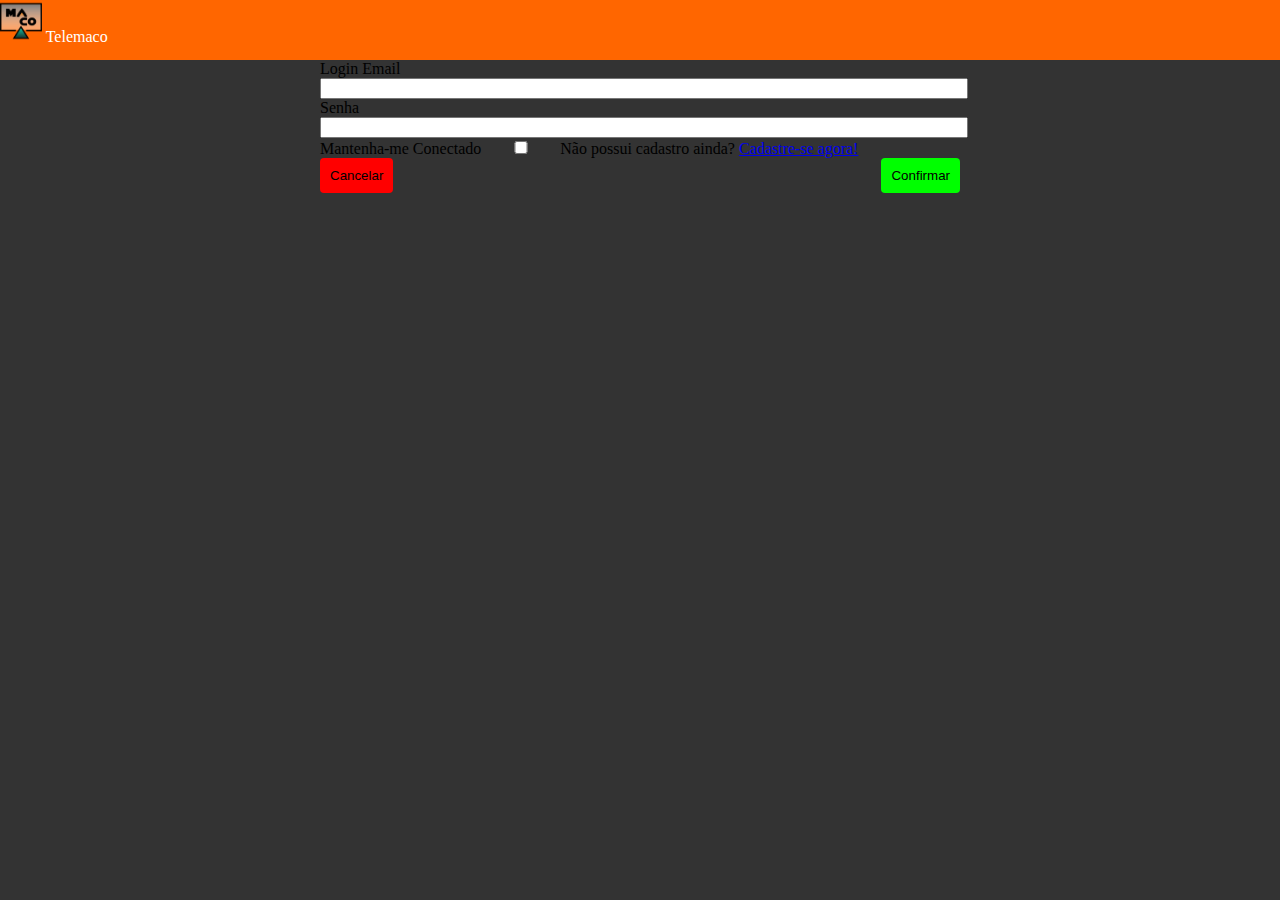
==== Development/html/Login.html @ eb01e9e6 "Cration of the Login Screen" ====
<!DOCTYPE html>
<html>
<head>
	<title>Login</title>
	<style type="text/css"></style>
	<link rel="stylesheet" type="text/css" href="../css/styleLogin.css">
	<link rel="icon" type="png" href="../media/images/icon.png">
</head>
<body>
	<header>
		<a href="./Login.html"><img src="../media/images/icon.png" height="70%"> Telemaco</a>
	</header>

	<div id="middle">
		<form action="" method="post">
			<label id="title">Login</label>

			<label for="email">Email</label>
			<input type="email" name="email">

			<label for="psd">Senha</label>
			<input type="password" name="psw">

			<label for="cbStayConcected"> Mantenha-me Conectado </label>
			<input type="checkbox" name="cbStayConcected" style="width:10%">

			<label> Não possui cadastro ainda? 
					<a href="./Register">Cadastre-se agora!</a>
			</label>

			<div id="buttons">
				<button class="button" id="btnCancel">Cancelar</button>
				<button class="button" id="btnConfirm">Confirmar</button>
			</div>
		</form>
	</div>
</body>
</html>
---- Development/css/styleLogin.css ----
body {
	background: #333;
	margin: 0;
}

header {
	background: #ff6600;
	width: 100%;
	height: 60px;
}

header a {
	color: #fff;
	text-decoration: none;
	vertical-align: middle;
}

#middle {
	width: 100%;
}

#middle form {
	width: 50%;
	margin: 0 auto;
}

#middle form label {
	width: 100%;
}

#middle form input {
	width: 100%;
}

#buttons {
	width: 100%;
}

#btnCancel {
	background: #f00;
}

#btnConfirm {
	background: #0f0;
	float: right;
}

.button {
	border: none;
	border-radius: 4px;
	padding: 10px;
}
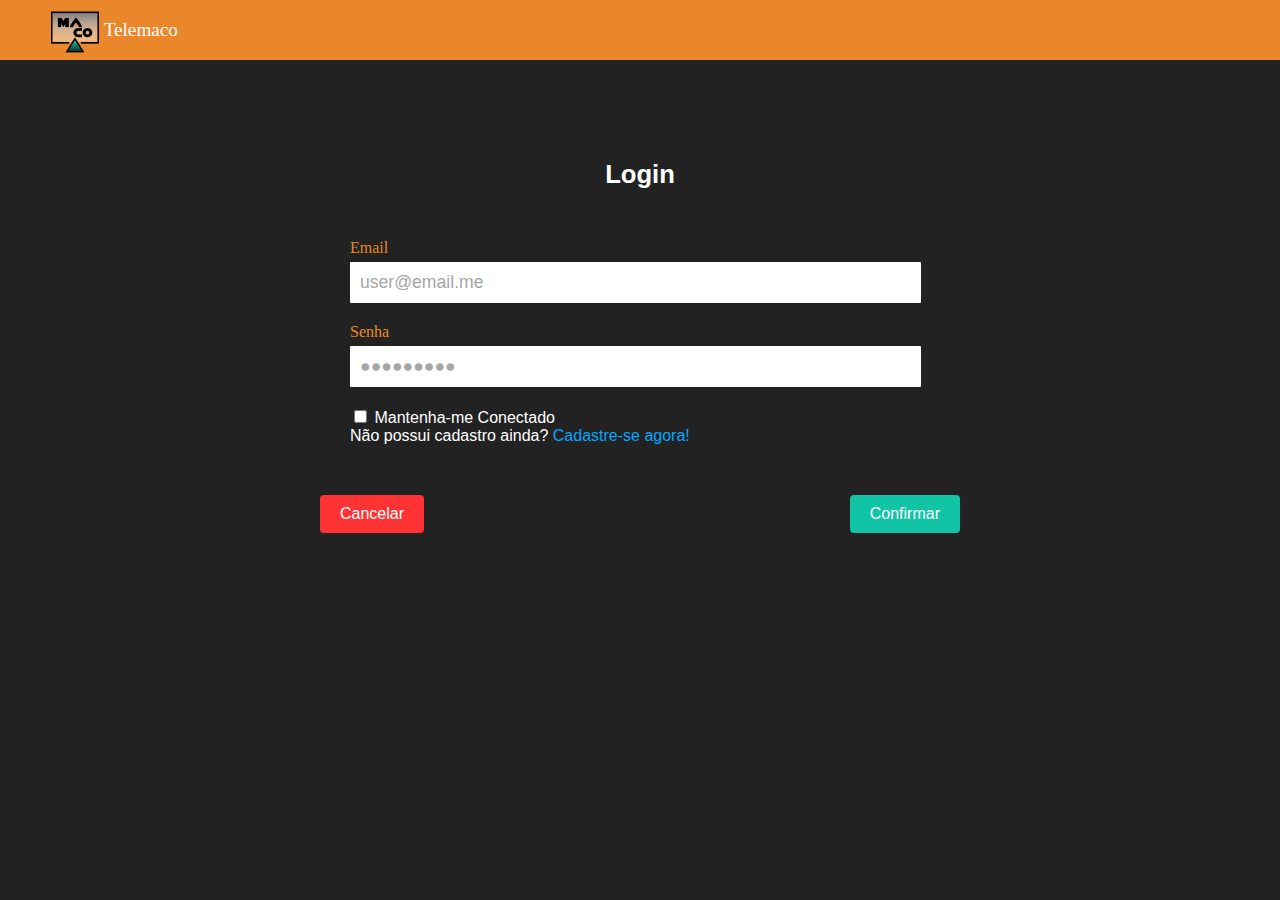
==== commit 987f1f13: "Finished the Login screen" ====
--- a/Development/html/Login.html
+++ b/Development/html/Login.html
@@ -8,25 +8,33 @@
 </head>
 <body>
 	<header>
-		<a href="./Login.html"><img src="../media/images/icon.png" height="70%"> Telemaco</a>
+		<a href="./Login.html">
+			<img src="../media/images/icon.png" height="80%"> 
+			Telemaco
+		</a>
 	</header>
 
 	<div id="middle">
 		<form action="" method="post">
-			<label id="title">Login</label>
+			<label id="title"><b>Login</b></label>
 
-			<label for="email">Email</label>
-			<input type="email" name="email">
+			<div id="form">
+				<label for="email">Email</label>
+				<input type="email" name="email" class="inputText" placeholder="user@email.me">
 
-			<label for="psd">Senha</label>
-			<input type="password" name="psw">
+				<label for="psd">Senha</label>
+				<input type="password" name="psw" class="inputText" placeholder="&#9679;&#9679;&#9679;&#9679;&#9679;&#9679;&#9679;&#9679;&#9679;">
+			</div>
 
-			<label for="cbStayConcected"> Mantenha-me Conectado </label>
-			<input type="checkbox" name="cbStayConcected" style="width:10%">
+			<div id="formObs">
+				<input type="checkbox" name="cbKeepConcected">
+				<label for="cbKeepConcected"> Mantenha-me Conectado </label>
+				<br>
 
-			<label> Não possui cadastro ainda? 
+				<label> Não possui cadastro ainda? 
 					<a href="./Register">Cadastre-se agora!</a>
-			</label>
+				</label>
+			</div>
 
 			<div id="buttons">
 				<button class="button" id="btnCancel">Cancelar</button>
--- a/Development/css/styleLogin.css
+++ b/Development/css/styleLogin.css
@@ -1,10 +1,11 @@
 body {
-	background: #333;
+	background: #222222;
 	margin: 0;
+	font-family: arial;
 }
 
 header {
-	background: #ff6600;
+	background: #E9872A;
 	width: 100%;
 	height: 60px;
 }
@@ -12,6 +13,15 @@
 header a {
 	color: #fff;
 	text-decoration: none;
+	font-family: "SF Distant Galaxy";
+	font-size: 120%;
+	padding-left: 4%;
+	display: run-in;
+	margin: auto;
+	line-height: 60px;
+}
+
+header a img {
 	vertical-align: middle;
 }
 
@@ -24,29 +34,84 @@
 	margin: 0 auto;
 }
 
-#middle form label {
-	width: 100%;
+#title {
+	font-size: 160%;
+	margin: 0 auto;
+	margin-top: 100px;
+	color: #fff;
+	text-align: center;
+	display: block;
 }
 
-#middle form input {
+#form {
+	margin-top: 50px;
+	padding-left: 30px;
+	padding-right: 30px;
+}
+
+#form label {
 	width: 100%;
+	color: #E9872A;
+	font-family: "SF Distant Galaxy"
+}
+
+#form input {
+	width: 95%;
+	margin-top: 5px;
+	margin-bottom: 20px;
+	border: none;
+	border-radius: 1px;
+	padding: 10px;
+	font-size: 110%;
+}
+
+::-webkit-input-placeholder { /* WebKit browsers */
+  color: #a6a6a6;
+}
+
+:-moz-placeholder { /* Mozilla Firefox 4 to 18 */
+  color: #a6a6a6;
+}
+
+::-moz-placeholder { /* Mozilla Firefox 19+ */
+  color: #a6a6a6;
+}
+
+:-ms-input-placeholder { /* Internet Explorer 10+ */
+  color: #a6a6a6;
+}
+
+#formObs {
+	color: #fff;
+	padding-right: 30px;
+	padding-left: 30px;
+}
+
+#formObs label a {
+	color: #00A8FF;
+	text-decoration: none;
 }
 
 #buttons {
 	width: 100%;
+	margin-top: 50px;
 }
 
-#btnCancel {
-	background: #f00;
+#btnCancel { background: #FF3333; }
+
+#btnCancel:hover { background: #FF1A1A }
+
+#btnConfirm {
+	background: #11C4A5;
+	float: right;
 }
 
-#btnConfirm {
-	background: #0f0;
-	float: right;
-}
+#btnConfirm:hover { background: #0ea48b }
 
 .button {
 	border: none;
 	border-radius: 4px;
-	padding: 10px;
+	font-size: 100%;
+	padding: 10px 20px 10px 20px;
+	color: #fff;
 }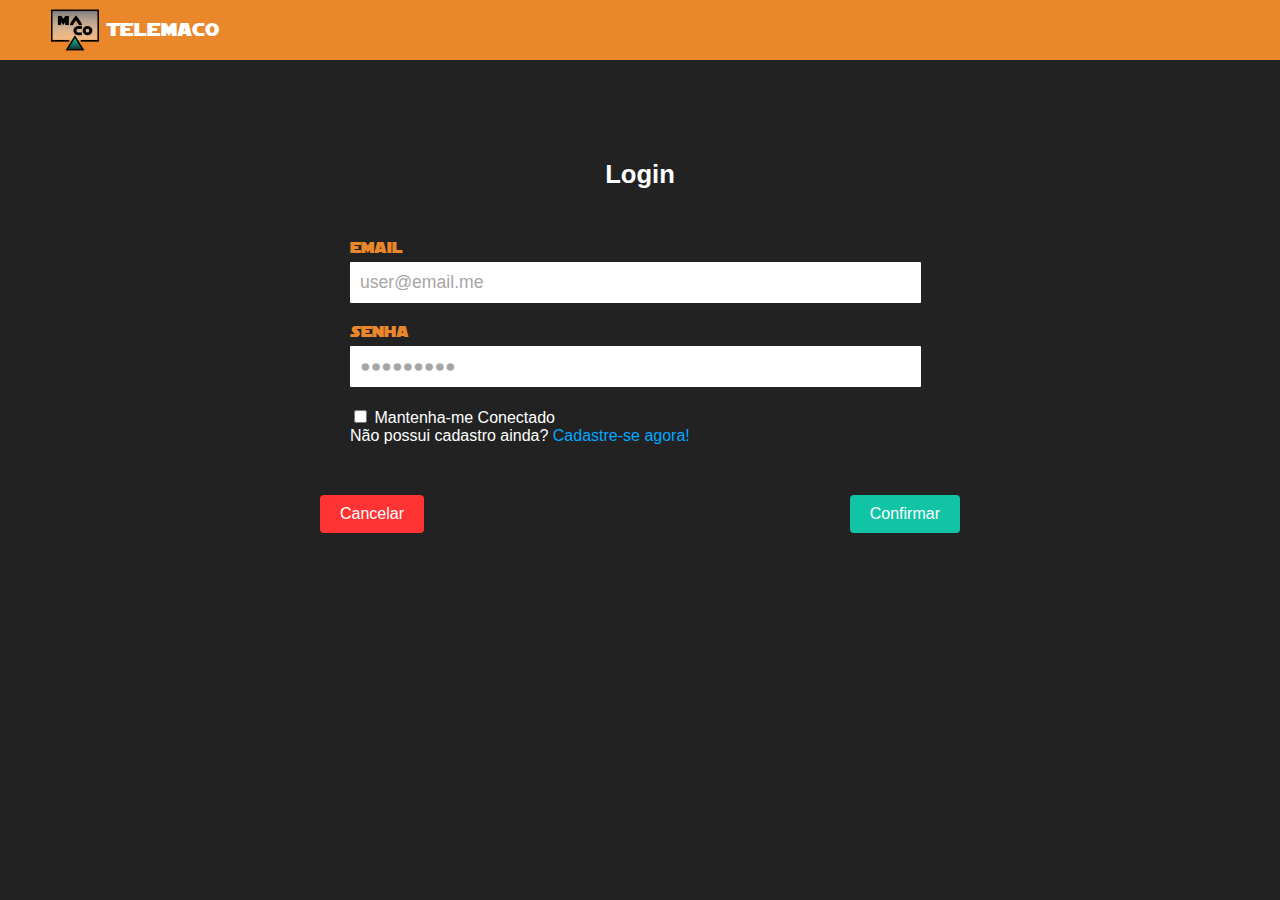
==== commit 6adec83f: "Fixing the accentuation" ====
--- a/Development/html/Login.html
+++ b/Development/html/Login.html
@@ -2,6 +2,7 @@
 <html>
 <head>
 	<title>Login</title>
+	<meta charset="utf-8">
 	<style type="text/css"></style>
 	<link rel="stylesheet" type="text/css" href="../css/styleLogin.css">
 	<link rel="icon" type="png" href="../media/images/icon.png">
--- a/Development/css/styleLogin.css
+++ b/Development/css/styleLogin.css
@@ -13,7 +13,7 @@
 header a {
 	color: #fff;
 	text-decoration: none;
-	font-family: "SF Distant Galaxy";
+	font-family: sfGalaxy;
 	font-size: 120%;
 	padding-left: 4%;
 	display: run-in;
@@ -52,7 +52,7 @@
 #form label {
 	width: 100%;
 	color: #E9872A;
-	font-family: "SF Distant Galaxy"
+	font-family: sfGalaxy;
 }
 
 #form input {
@@ -114,4 +114,12 @@
 	font-size: 100%;
 	padding: 10px 20px 10px 20px;
 	color: #fff;
+}
+
+@font-face {
+    font-family: sfGalaxy;
+    src: url(../media/fonts/SF_Distant_Galaxy.ttf) format('truetype');
+    font-weight: normal;
+    font-style: normal;
+
 }